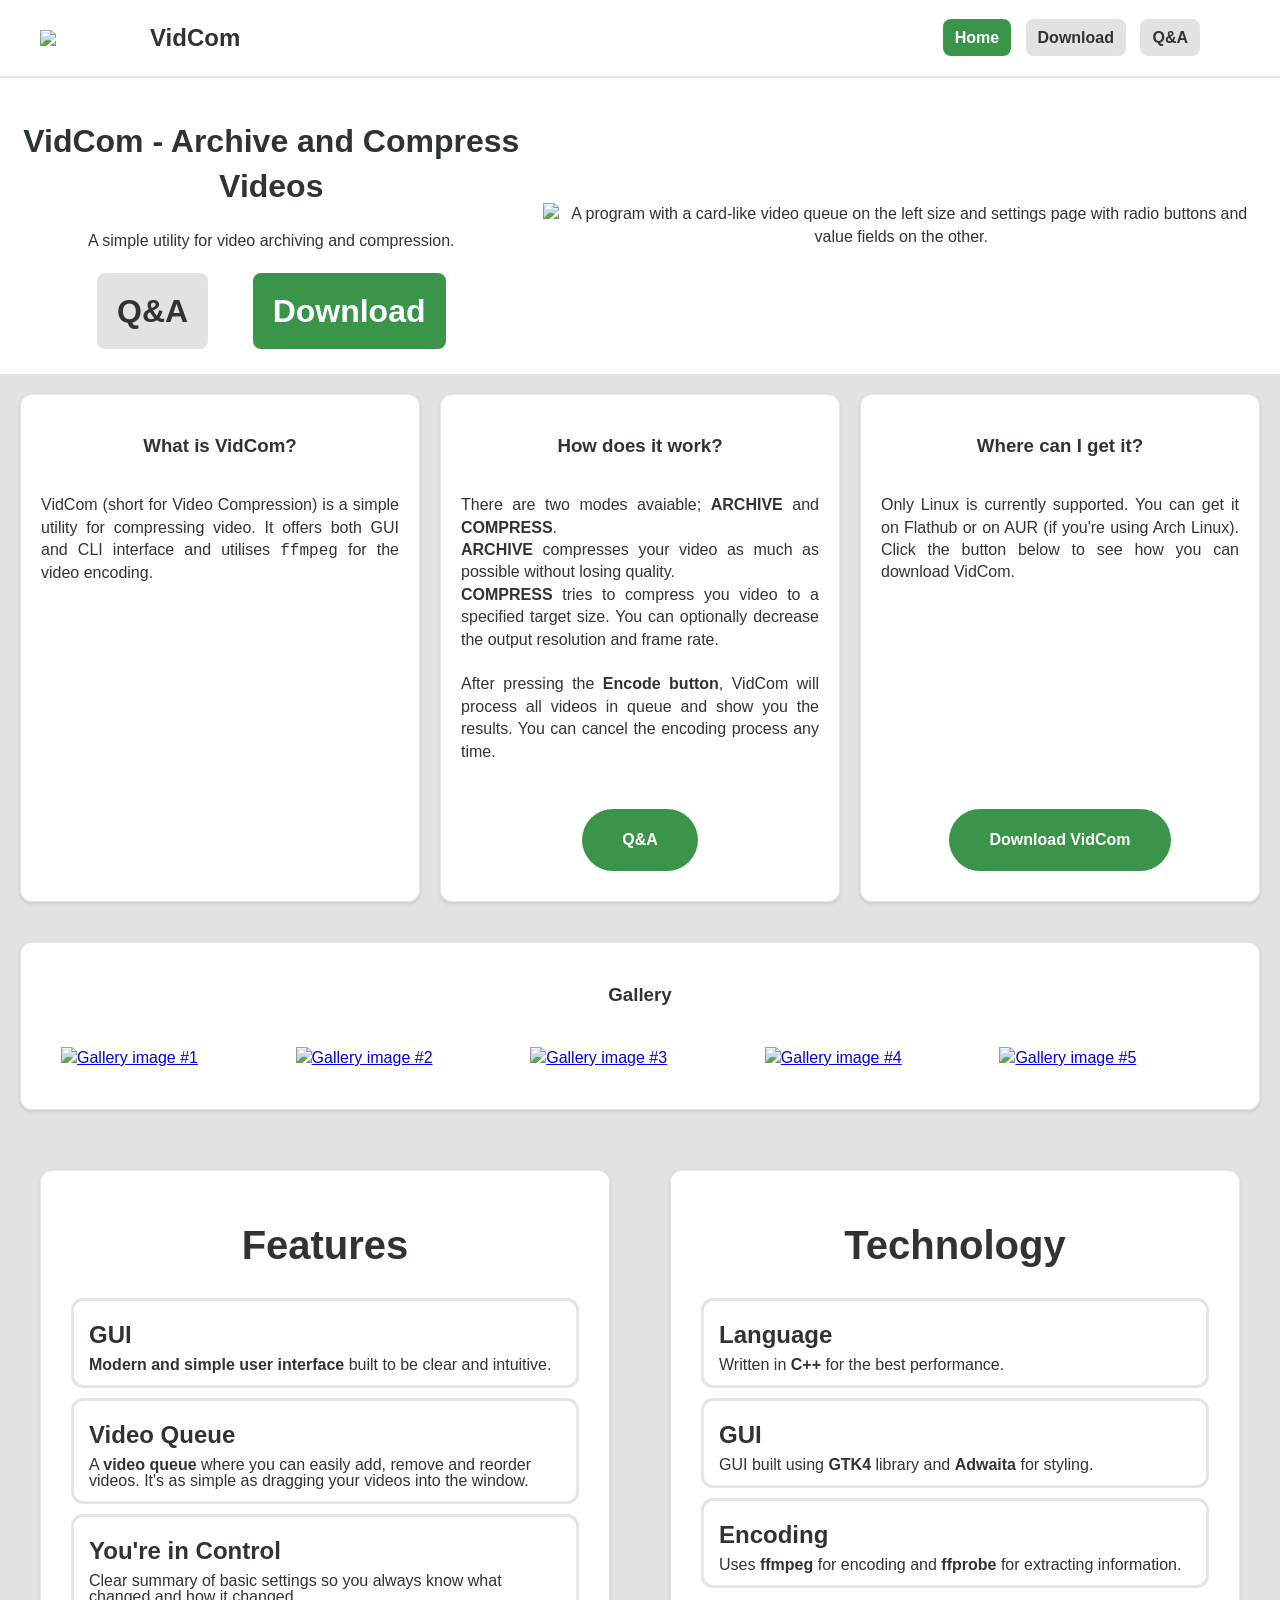
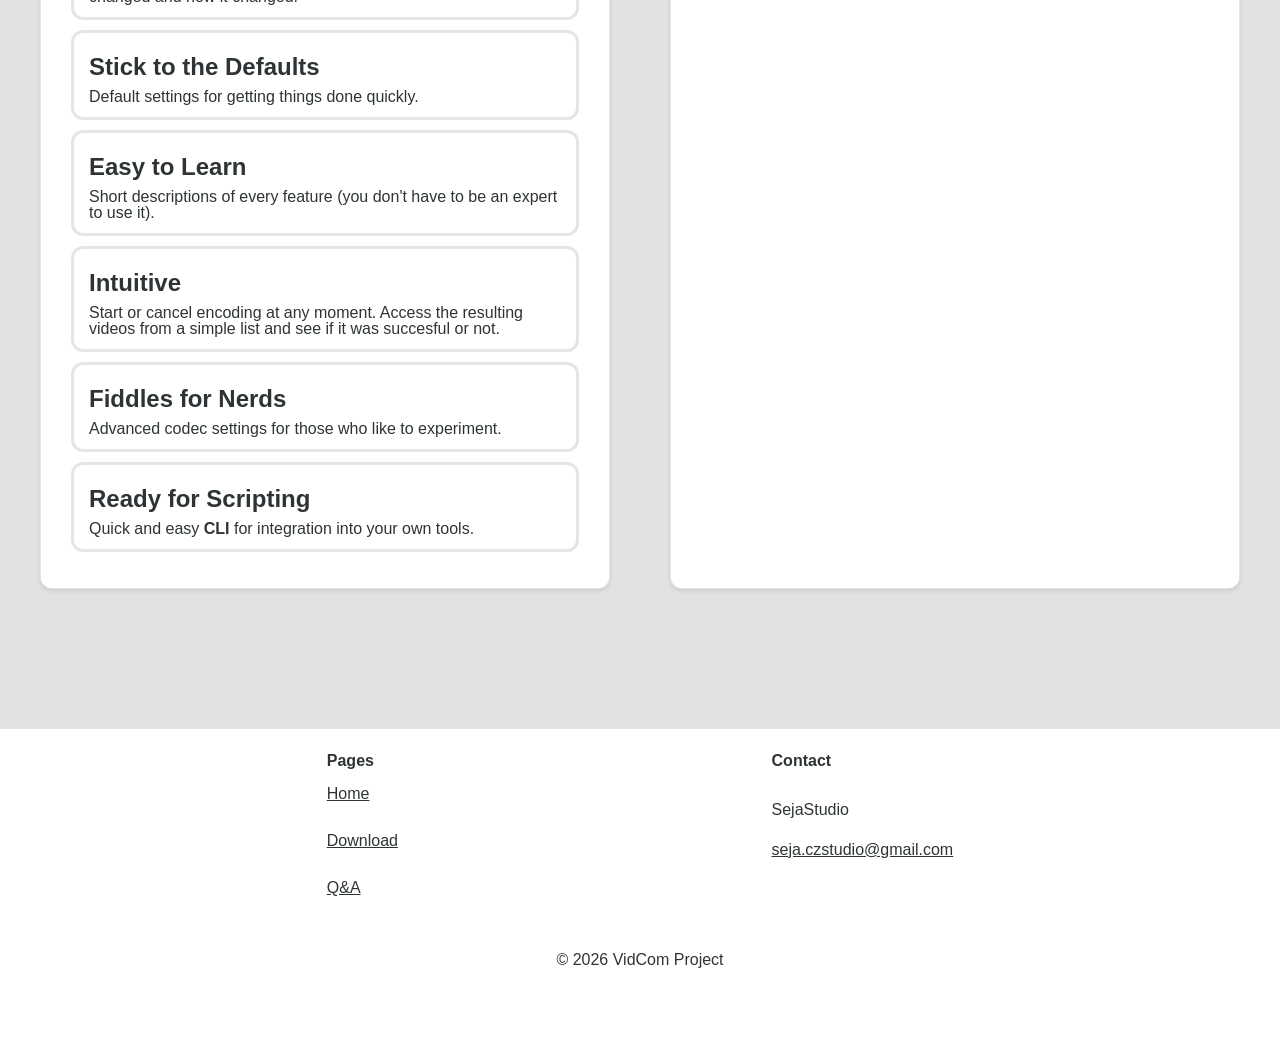
==== index.html @ 25720250 "Add the project website" ====
<!DOCTYPE html>

<html>
    <head>
        <title>
            VidCom - Welcome
        </title>

        <link rel="stylesheet" href="normalize.css">
        <link rel="stylesheet" href="style.css" />
        <meta charset="UTF-8" />
    </head>

    <body>
        <header role="banner" class="header-bar">
            <div class="header-title">
            <img src="./img/vidcom.svg" class="header-title">
                VidCom
            </div>
            <nav class="header-nav">
                <a href="index.html" class="nav-button active">Home</a>
                <a href="./pages/download.html" class="nav-button">Download</a>
                <a href="./pages/faq.html" class="nav-button">Q&A</a>
            </nav>
        </header>

        <main role="main">
            <div class="intro">
                <div>
                    <h1>
                        VidCom - Archive and Compress Videos
                    </h1>
                    <p>
                        A simple utility for video archiving and compression. 
                    </p>
                    <div class="button-group large">
                        <a href="./pages/faq.html" class="button">Q&A</a>
                        <a href="./pages/download.html" class="suggested-button">Download</a>
                    </div>
                </div>
                <div>
                    <picture>
                        <source srcset="./img/dark/heading.png" media="(prefers-color-scheme: dark)">
                        <img src="./img/light/heading.png" alt="A program with a card-like video queue on the left size and settings page with radio buttons and value fields on the other. ">
                    </picture>
                </div>
            </div>
            
        <section class="card-deck">
                <div class="card">
                    <h3>
                            What is VidCom?
                        </h3>
                        <p>
                            VidCom (short for Video Compression) is a simple utility for compressing video. It offers both GUI and CLI interface and utilises <code>ffmpeg</code> for the video encoding.
                        </p>
                </div>
                <div class="card">
                    <h3>
                            How does it work?
                        </h3>
                        <p>
                            There are two modes avaiable; <b>ARCHIVE</b> and <b>COMPRESS</b>. <br>
                            <b>ARCHIVE</b> compresses your video as much as possible without losing quality. <br>
                            <b>COMPRESS</b> tries to compress you video to a specified target size. You can optionally decrease the output resolution and frame rate. <br><br>
                            After pressing the <b>Encode button</b>, VidCom will process all videos in queue and show you the results. You can cancel the encoding process any time. 
                        </p>
                        <div class="button-group">
                            <a href="./pages/faq.html" class="suggested-button pill">Q&A</a>
                        </div>
                </div>
                <div class="card">
                    <h3>
                            Where can I get it?
                        </h3>
                        <p>
                            Only Linux is currently supported. 
                            You can get it on Flathub or on AUR (if you're using Arch Linux). 
                            Click the button below to see how you can download VidCom. 
                        </p>
                        <div class="button-group">
                            <a href="./pages/download.html" class="suggested-button pill">Download VidCom</a>
                        </div>
                </div>
            </section>
    
            <div class="card list">
                <h3>
                    Gallery
                </h3>
                <div class="gallery" id="gallery">
                    <a href="#img1">
                        <picture>
                            <source srcset="./img/dark/gallery1.png" media="(prefers-color-scheme: dark)">
                            <img src="./img/light/gallery1.png" alt="Gallery image #1">
                        </picture>
                    </a>
                    <a href="#img2">
                        <picture>
                            <source srcset="./img/dark/gallery2.png" media="(prefers-color-scheme: dark)">
                            <img src="./img/light/gallery2.png" alt="Gallery image #2">
                        </picture>
                    </a>
                    <a href="#img3">
                        <picture>
                            <source srcset="./img/dark/gallery3.png" media="(prefers-color-scheme: dark)">
                            <img src="./img/light/gallery3.png" alt="Gallery image #3">
                        </picture>
                    </a>
                    <a href="#img4">
                        <picture>
                            <source srcset="./img/dark/gallery4.png" media="(prefers-color-scheme: dark)">
                            <img src="./img/light/gallery4.png" alt="Gallery image #4">
                        </picture>
                    </a>
                    <a href="#img5">
                        <picture>
                            <source srcset="./img/dark/gallery5.png" media="(prefers-color-scheme: dark)">
                            <img src="./img/light/gallery5.png" alt="Gallery image #5">
                        </picture>
                    </a>
                    
                </div>
            </div>
    
            <section class="card-deck">

                <div class="card list">
    
                    <ul type="disc">
                        <h2>
                            Features
                        </h2>
            
                        <li>
                            <h4>
                                GUI
                            </h4>
                            <b>Modern and simple user interface</b> built to be clear and intuitive.
                        </li>
                        <li>
                            <h4>
                                Video Queue
                            </h4>
                            A <b>video queue</b> where you can easily add, remove and reorder videos. It's as simple as dragging your videos into the window.
                        </li>
                        <li>
                            <h4>
                                You're in Control
                            </h4>
                            Clear summary of basic settings so you always know what changed and how it changed.
                        </li>
                        <li>
                            <h4>
                                Stick to the Defaults
                            </h4>
                            Default settings for getting things done quickly.
                        </li>
                        <li>
                            <h4>
                                Easy to Learn
                            </h4>
                            Short descriptions of every feature (you don't have to be an expert to use it).
                        </li>
                        <li>
                            <h4>
                                Intuitive
                            </h4>
                            Start or cancel encoding at any moment. Access the resulting videos from a simple list and see if it was succesful or not. 
                        </li>
                        <li>
                            <h4>
                                Fiddles for Nerds
                            </h4>
                            Advanced codec settings for those who like to experiment.
                        </li>
                        <li>
                            <h4>
                                Ready for Scripting
                            </h4>
                            Quick and easy <b>CLI</b> for integration into your own tools. 
                        </li>
                    </ul>
                </div>
        
                <div class="card list">
                    <ul type="disc">
                        <h2>
                            Technology
                        </h2>
                        <li>
                            <h4>
                                Language
                            </h4>
                            Written in <b>C++</b> for the best performance. 
                        </li>
                        <li>
                            <h4>
                                GUI
                            </h4>
                            GUI built using <b>GTK4</b> library and <b>Adwaita</b> for styling. 
                        </li>
                        <li>
                            <h4>
                                Encoding
                            </h4>
                            Uses <b>ffmpeg</b> for encoding and <b>ffprobe</b> for extracting information. 
                        </li>
            
                    </ul>
                </div>
            </section>
        </main>

        <footer role="contentinfo" class="footer">
            <div class="footer-content">
                <div class="footer-section">
                    <h4>
                        Pages
                    </h4>

                    <a href="index.html">Home</a><br>
                    <a href="./pages/download.html">Download</a><br>
                    <a href="./pages/faq.html">Q&A</a><br>
                </div>
                <div class="footer-section">
                    <h4>
                        Contact
                    </h4>
                    <p>
                        SejaStudio
                    </p>
                    <a href="mailto:seja.czstudio@gmail.com">seja.czstudio@gmail.com</a>
                </div>
            </div>
            <div class="footer-bottom">
                <p>
                    &copy; 2026 VidCom Project
                </p>
            </div>
        </footer>

        <div id="img1" class="lightbox">
            <a href="#gallery" class="close">&times;</a>
                <picture>
                    <source srcset="./img/dark/gallery1.png" media="(prefers-color-scheme: dark)">
                    <img src="./img/light/gallery1.png" alt="Gallery image #1">
                </picture>
        </div>
        <div id="img2" class="lightbox">
            <a href="#gallery" class="close">&times;</a>
                <picture>
                    <source srcset="./img/dark/gallery2.png" media="(prefers-color-scheme: dark)">
                    <img src="./img/light/gallery2.png" alt="Gallery image #2">
                </picture>
        </div>
        <div id="img3" class="lightbox">
            <a href="#gallery" class="close">&times;</a>
                <picture>
                    <source srcset="./img/dark/gallery3.png" media="(prefers-color-scheme: dark)">
                    <img src="./img/light/gallery3.png" alt="Gallery image #3">
                </picture>
        </div>
        <div id="img4" class="lightbox">
            <a href="#gallery" class="close">&times;</a>
                <picture>
                    <source srcset="./img/dark/gallery4.png" media="(prefers-color-scheme: dark)">
                    <img src="./img/light/gallery4.png" alt="Gallery image #4">
                </picture>
        </div>
        <div id="img5" class="lightbox">
            <a href="#gallery" class="close">&times;</a>
                <picture>
                    <source srcset="./img/dark/gallery5.png" media="(prefers-color-scheme: dark)">
                    <img src="./img/light/gallery5.png" alt="Gallery image #5">
                </picture>
        </div>

    </body>
</html>
---- style.css ----
:root
{
    --bg-color: #e2e2e2;
    --button-color: #e2e2e2;
    --hover-color: #a1a1a1;
    --card-bg: #ffffff;
    --text-color: #2e3436;
    --accent-color: #3A944AFF;
    --accent-select-color: rgb(99, 190, 116);
    --header-bg: #ffffff;
    --border-radius: 12px;
    --border-color: rgba(0, 0, 0, 0.1);
    
}

@media (prefers-color-scheme: dark)
{
    :root
    {
        --bg-color: #1f1f1f;
        --button-color: #383838;
        --hover-color: #666666;
        --card-bg: #3d3d3d;
        --text-color: #eeeeec;
        --accent-color: #3A944AFF;
        --header-bg: #000000;
        --border-radius: 12px;
        --border-color: rgba(255, 255, 255, 0.1);
    }
}

body
{
    background-color: var(--bg-color);
    color: var(--text-color);
    font-family: 'Segoe UI', Tahoma, Geneva, Verdana, sans-serif;
    line-height: 1.4;
    margin: 0;
    transition: background-color 0.3s, color 0.3s;
}

main
{
    margin-bottom: 100px;
}

img
{
    width: 100%;
    height: auto;
    display: block;
}

.header-bar
{
    width: 100%;
    display: flex;
    background-color: var(--header-bg);
    padding: 10px 20px;
    gap: 3rem;
    align-items: center;
    justify-content: space-between;
    border-bottom: 2px solid var(--border-color);
    box-shadow: 0 2px 4px var(--border-color);
}

.header-title
{
    display: flex;
    font-weight: bold;
    font-size: 1.5rem;
    padding: 10px;
    align-items: center;
}

img.header-title
{
    width: 5rem;
    align-items: center;
    margin-right: 20px;
}

.nav-button
{
    text-decoration: none;
    font-weight: bold;
    color: var(--text-color);
    padding: 10px 12px;
    background-color: var(--button-color);
    transition: background 0.3s;
    border-radius: 8px;
    margin: 5px;
}

.nav-button:last-child
{
    margin-right: 100px;
}

.button-group > a
{
    display: inline;
    text-decoration: none;
    font-weight: bold;
    padding: 10px 12px;
    transition: background 0.3s;
    border-radius: 8px;
    justify-content: space-between;
    text-align: center;
    align-content: center;
}

.button
{
    background-color: var(--button-color);
    color: var(--text-color);
}

.button:hover
{
    background-color: var(--hover-color);
}

.button-group.large 
{
    padding: 20px;
}

.button-group.large a
{
    font-size: 2rem;
    padding: 20px;
    margin: 20px;
}

.suggested-button
{
    background-color: var(--accent-color);
    color: #ffffff;
}

.suggested-button:hover
{
    background-color: var(--accent-select-color);
    color: #ffffff;
}

.suggested-button.pill
{
    border-radius: 40px;
    padding: 20px 40px;
    display: block;
    margin: 10px 50px;
}

.suggested-button.pill.large
{
    font-size: 3rem;
    border-radius: 128px;
    background: var(--accent-color);
    background: linear-gradient( to bottom left, var(--accent-color), var(--accent-select-color));
    transition: background 0.3s;
}

.suggested-button.pill.large:hover
{
    font-size: 3rem;
    background-color: var(--accent-select-color-color);
    background: linear-gradient( to top right, var(--accent-color), var(--accent-select-color));
}

.nav-button:hover
{
    background-color: var(--hover-color);
}

.nav-button.active
{
    color: #ffffff;
    background-color: var(--accent-color);
    align-content: center;
}

.header-nav
{
    display: inline;
}

.intro
{
    background-color: var(--header-bg);
    display: flex;
    gap: 20px;
    padding: 20px;
    min-width: 250px;

    text-align: center;
    align-items: center;
    justify-content: center;
}

.card-deck
{
    display: flex;
    gap: 20px;
    padding: 20px;
}

@media (width < 70rem)
{
    .card-deck
    {
        flex-wrap: wrap;
        flex-direction: column;
    }

    .intro
    {
        flex-wrap: wrap;
        flex-direction: column;
    }
}

.card
{
    background: var(--card-bg);
    border-radius: var(--border-radius);
    padding: 20px;
    flex: 1;
    min-width: 250px;
    border: 1px solid var(--border-color);
    box-shadow: 0 2px 4px var(--border-color);
    flex-direction: column;

    display: flex;
}

.card .button-group
{
    margin-top: auto;
    padding-top: 20px;
    display: flex;
    justify-content: center;
}

.card h1
{
    font-size: 5rem;
    text-align: center;
}

.card h2
{
    font-size: 2.5rem;
    text-align: center;
}

.card h3
{
    text-align: center;
}

.card img
{
    width: 100%;
    
}

.card p
{
    text-align: justify;
}

.card .center
{
    align-content: center;
    align-items: center;
}

.card.list
{
    margin: 20px;
    display: block;
}

.card.list.sub
{
    margin: 20px;
    display: block;
}

.card.list ul {
    list-style: none;
    padding: 0;
    line-height: 1;
}

.card.list li {
    padding: 12px 15px;
    border: 3px solid var(--border-color);
    display: block;
    align-items: center;

    border-radius: var(--border-radius);
    margin: 10px;
}

.card.list h4
{
    display: block;
    font-size: 1.5rem;
    margin: 10px 0;
}

.animate-hover 
{
    transition: transform 0.3s;
}

.animate-hover:hover
{
    transform: scale(1.1);
}

.gallery
{
    display: grid;
    grid-template-columns: repeat(5, 1fr);
    gap: 15px;
    padding: 20px;
}

@media (max-width : 1200px)
{
    .gallery
    {
        grid-template-columns: repeat(2, 1fr);
    }
}

@media (max-width : 600px)
{
    .gallery
    {
        grid-template-columns: 1fr;
    }
}

.gallery a
{
    border-radius: var(--border-radius);
    transition: transform 0.3s;
    cursor: pointer;
}

.gallery a:hover
{
    transform: scale(1.1);
    align-content: center;
}

.lightbox
{
    display: none;
    position: fixed;
    z-index: 999;
    top: 0;
    left: 0;
    width: 100%;
    height: 100%;
    background: rgba(0, 0, 0, 0.75);
    align-items: center;
    justify-content: center;
}

.lightbox:target
{
    display: flex;
}

.lightbox picture
{
    max-width: 90%;
    max-height: 90%;
    border-radius: 8px;
    box-shadow: 0 0 20px rgba(0, 0, 0, 0.75);
}

.close
{
    position: absolute;
    top: 20px;
    right: 30px;
    color: white;
    font-size: 10rem;
    text-decoration: none;
}

.footer
{
    background: var(--header-bg);
    border-color: 1px solid var(--border-color);
    padding: 40px, 20px;
    margin-top: 50px;
    padding-bottom: 50px;
}

.footer-content
{
    display: flex;
    justify-content: space-around;
    flex-wrap: wrap;
    max-width: 1000px;
    margin: 0 auto;
}

.footer-section
{
    display: flex;
    flex-direction: column;
    gap: 1px;
    margin-bottom: 10px;
}

.footer-section h4
{
    margin-bottom: 10px;
    color: var(--text-color);
}

.footer-section a
{
    color: var(--text-color);
}

.footer-section a:hover
{
    opacity: 0.5;
    text-decoration: underline;
}

.footer-section a:visited
{
    color: var(--accent-color);
}

.footer-bottom
{
    text-align: center;
}

pre
{
    padding: 12px 15px;
    border-bottom: 1px solid var(--border-color);
    display: block;
    background-color: var(--bg-color);
    border-radius: var(--border-radius);
    margin: 10px; 
    font-size: 2rem;
    
}

code
{
    font-size: 1rem;
}

.syntax-hl
{
    display: inline;
    color: var(--accent-color);
    font-weight: bold;
}

@media (prefers-color-scheme: dark)
{
.syntax-hl
    {
        display: inline;
        color: var(--accent-select-color);
        font-weight: bold;
    }
}

aside[role="complementary"]
{
    position: fixed;
    margin-top: 20px;
    left: 20px;
    width: 200px;
    max-height: calc(100vh - 92px); /* Full height minus header and some padding */
    overflow-y: auto;
    background-color: var(--card-bg);
    border: 1px solid var(--border-color);
    border-radius: var(--border-radius);
    box-shadow: 0 2px 4px var(--border-color);
    padding: 20px;
    z-index: 100;
}

aside[role="complementary"] h3
{
    margin-top: 0;
    margin-bottom: 15px;
    color: var(--text-color);
    font-size: 1.2rem;
}

aside[role="complementary"] ul
{
    list-style-position: inside;
    padding-left: 0;
    margin: 0;
}

aside[role="complementary"] ul ul
{
    padding-left: 20px;
    margin-top: 5px;
}

aside[role="complementary"] li
{
    margin: 8px 0;
    line-height: 1.4;
}

aside[role="complementary"] a
{
    color: var(--text-color);
    text-decoration: none;
    transition: color 0.3s;
}

aside[role="complementary"] a:hover
{
    color: var(--accent-color);
    text-decoration: underline;
}

/* Add left margin to main content when aside is present */
body:has(aside[role="complementary"]) main
{
    margin-left: 290px; /* aside width + gap */
}

/* Hide aside on smaller screens */
@media (max-width: 1024px)
{
    aside[role="complementary"]
    {
        display: none;
    }
    
    body:has(aside[role="complementary"]) main
    {
        margin-left: 0;
    }
}
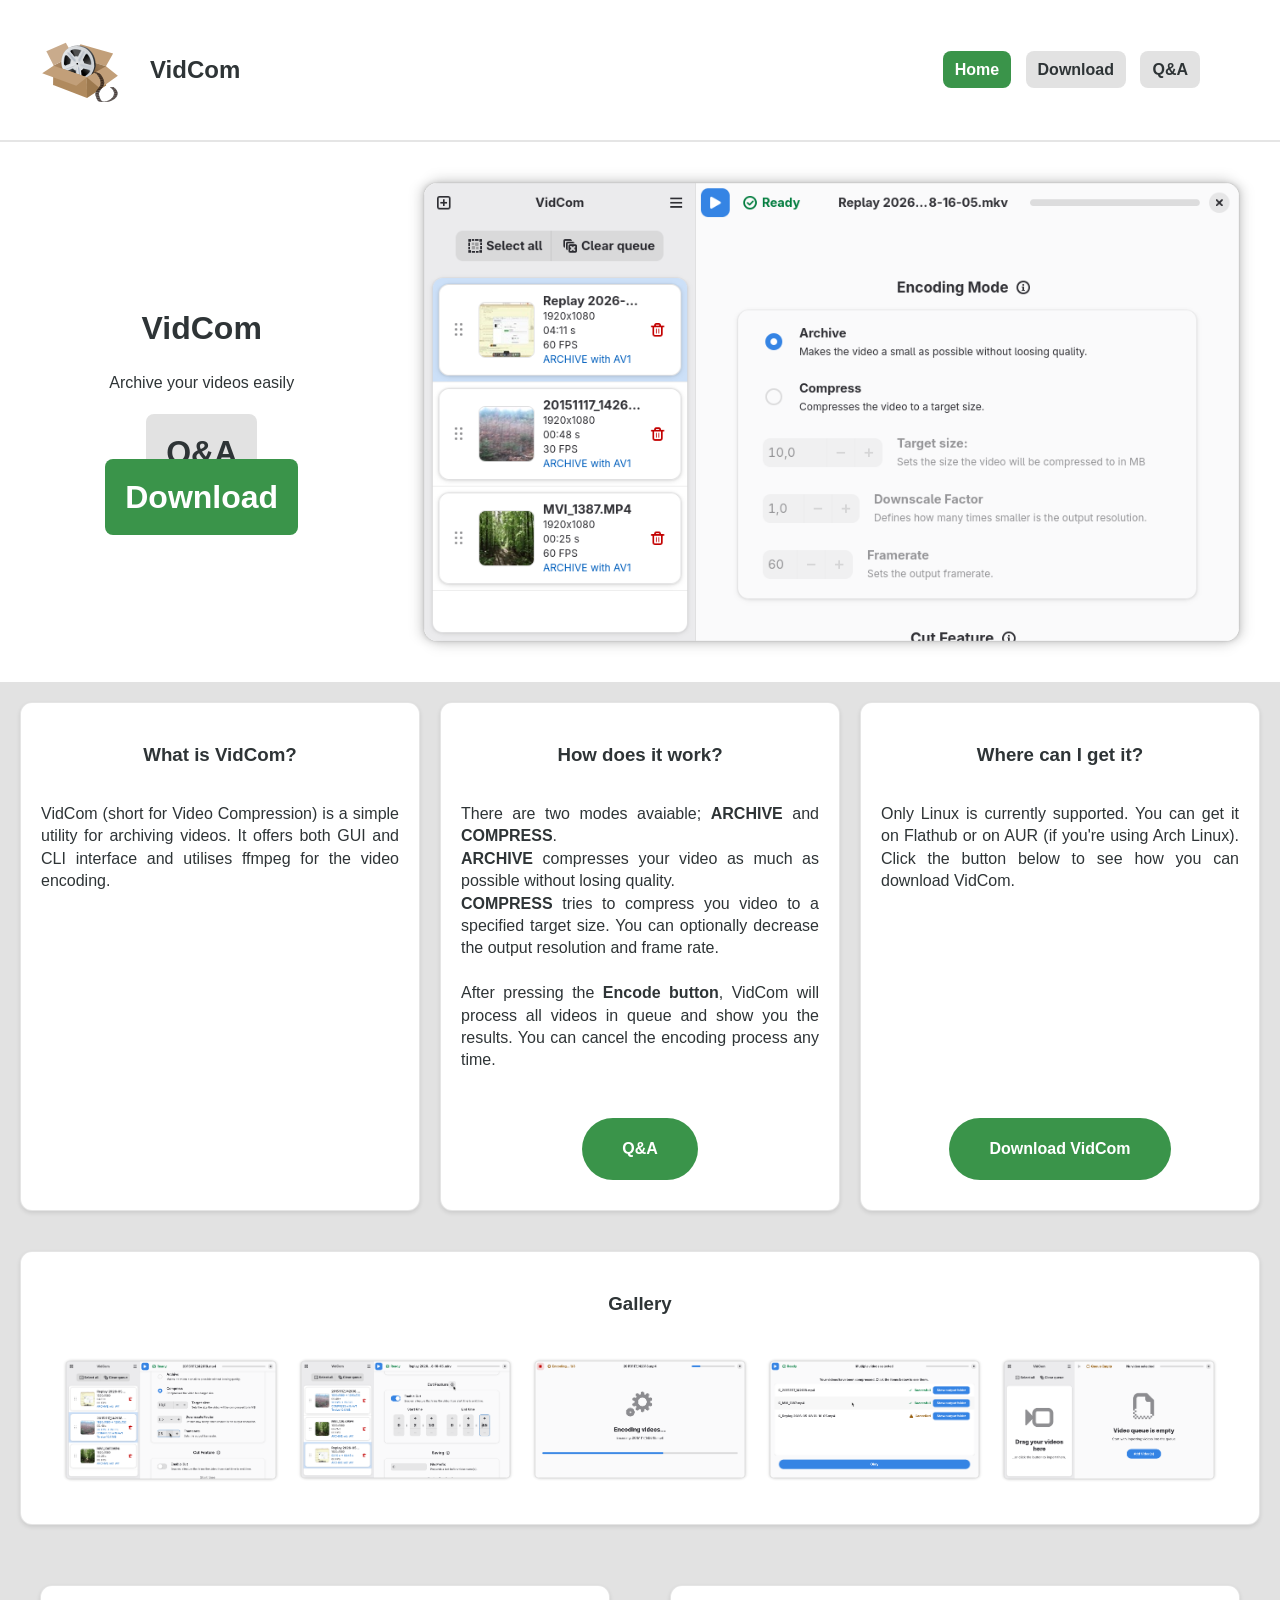
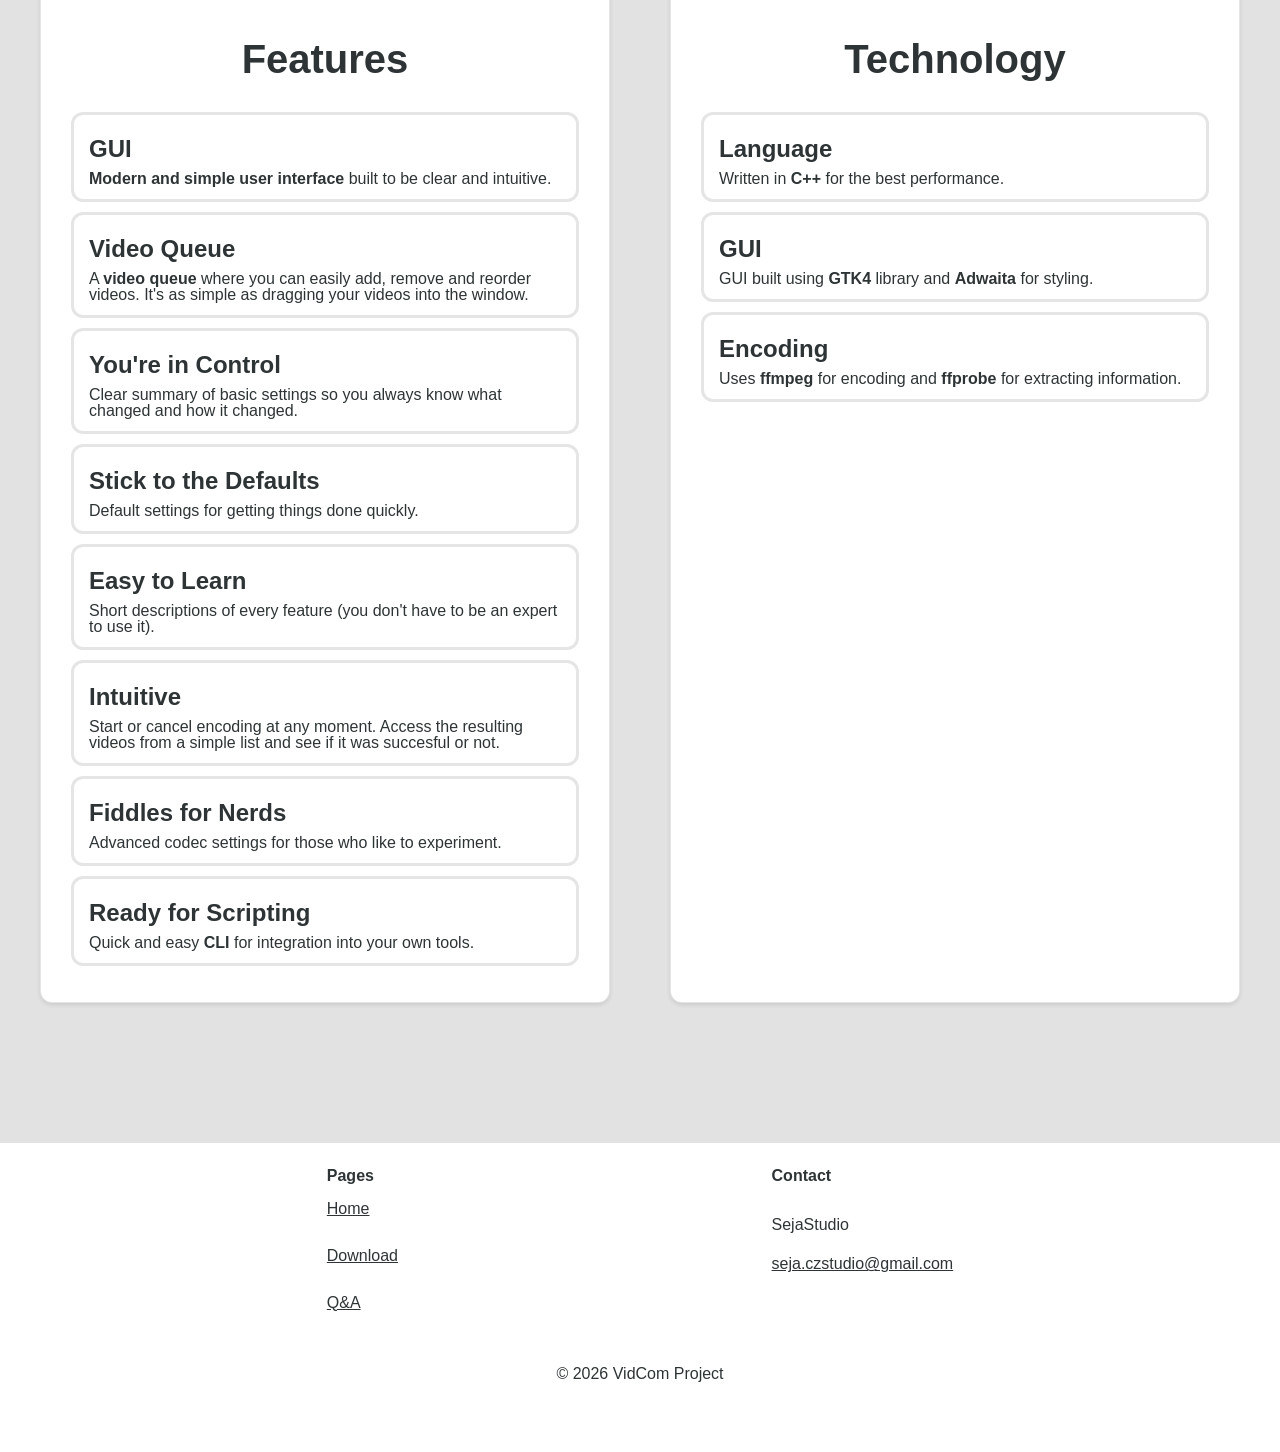
==== commit 3a4dbe9f: "Update screenshots and some info" ====
--- a/index.html
+++ b/index.html
@@ -28,10 +28,10 @@
             <div class="intro">
                 <div>
                     <h1>
-                        VidCom - Archive and Compress Videos
+                        VidCom
                     </h1>
                     <p>
-                        A simple utility for video archiving and compression. 
+                        Archive your videos easily 
                     </p>
                     <div class="button-group large">
                         <a href="./pages/faq.html" class="button">Q&A</a>
@@ -52,7 +52,7 @@
                             What is VidCom?
                         </h3>
                         <p>
-                            VidCom (short for Video Compression) is a simple utility for compressing video. It offers both GUI and CLI interface and utilises <code>ffmpeg</code> for the video encoding.
+                            VidCom (short for Video Compression) is a simple utility for archiving videos. It offers both GUI and CLI interface and utilises ffmpeg for the video encoding.
                         </p>
                 </div>
                 <div class="card">
